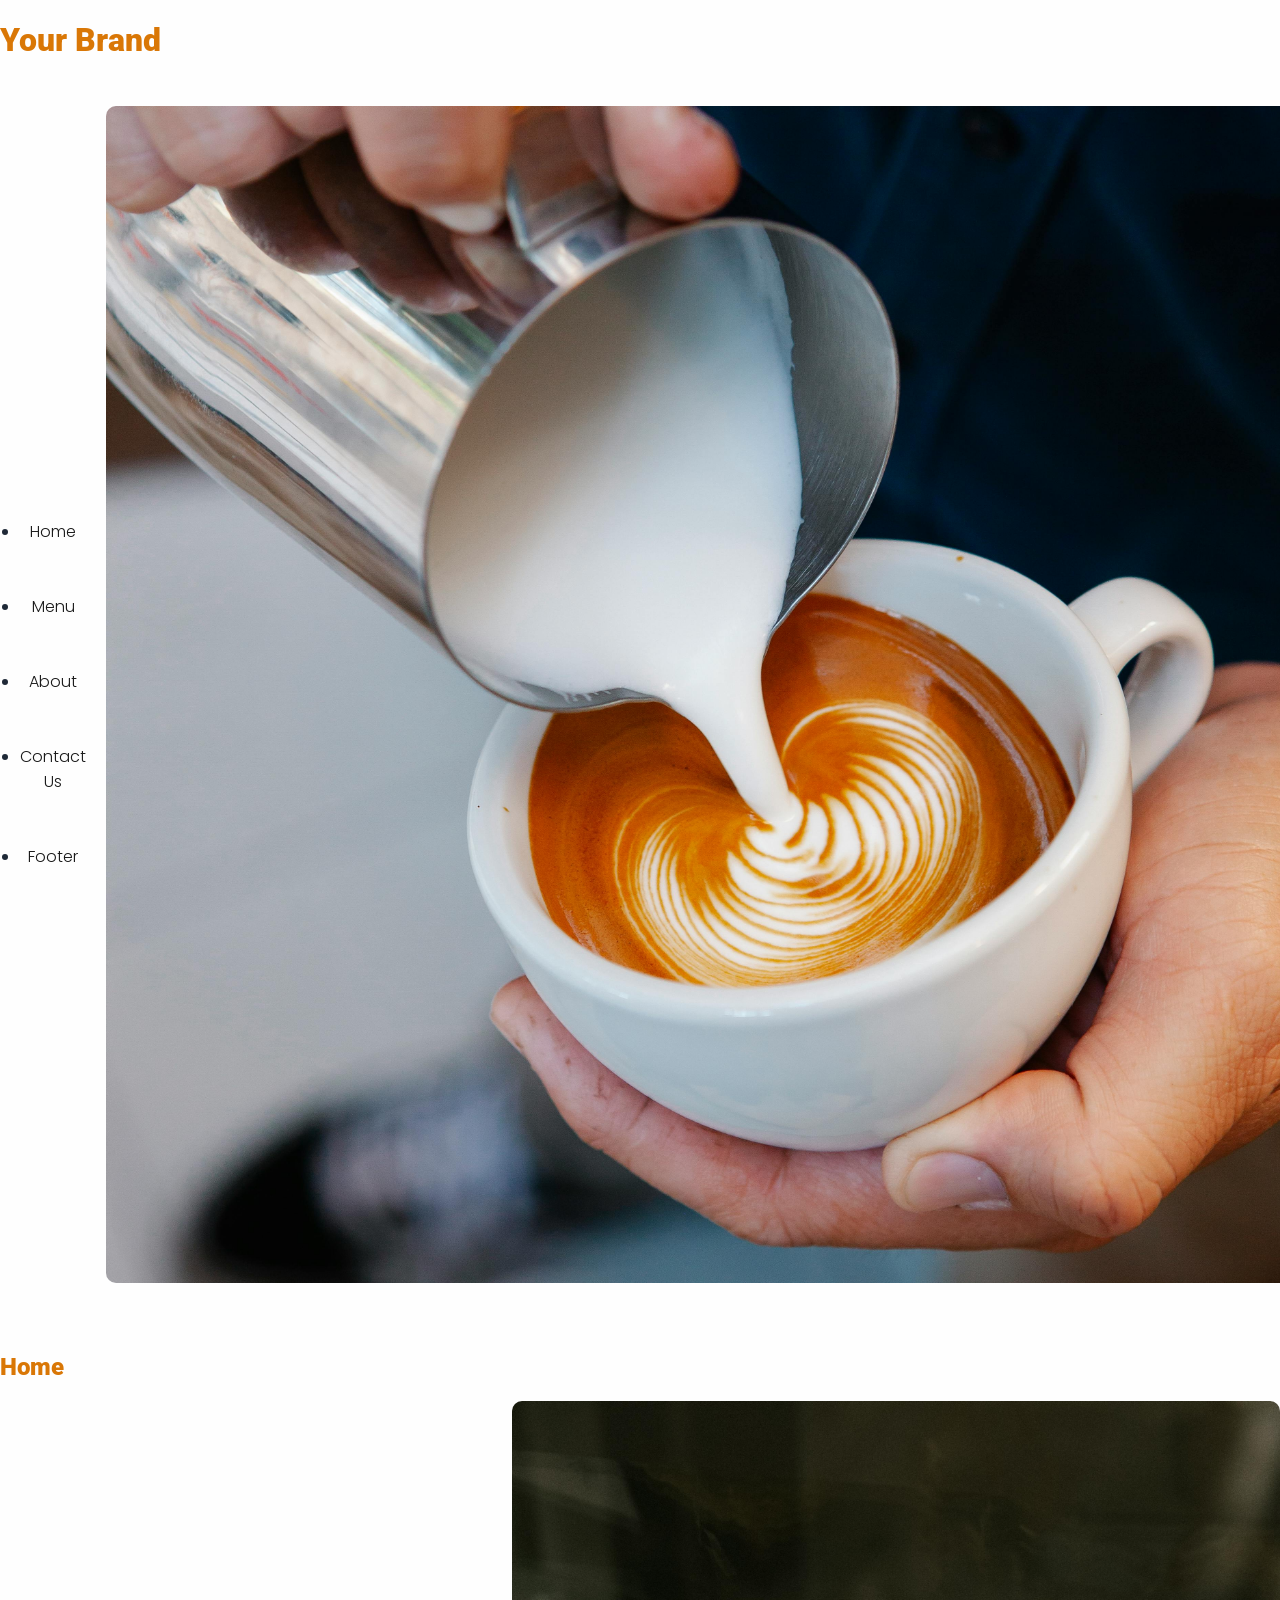
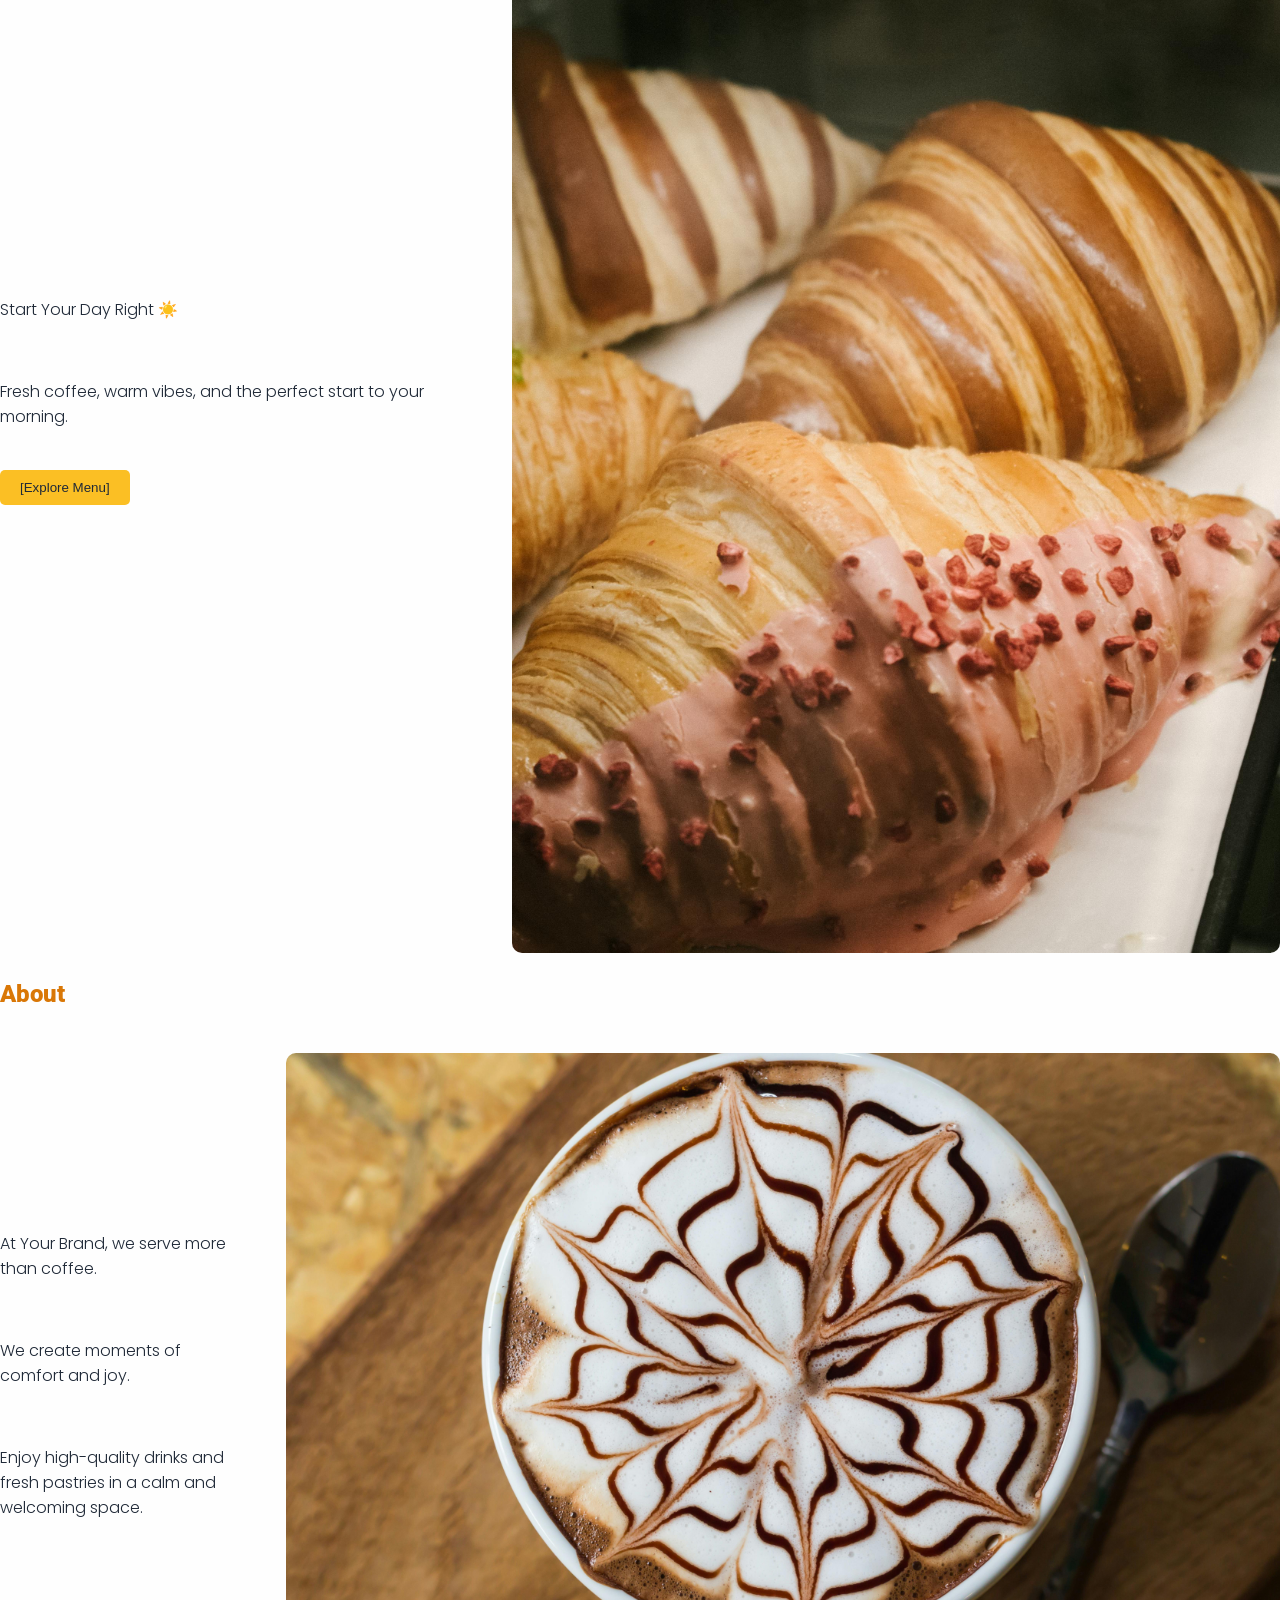
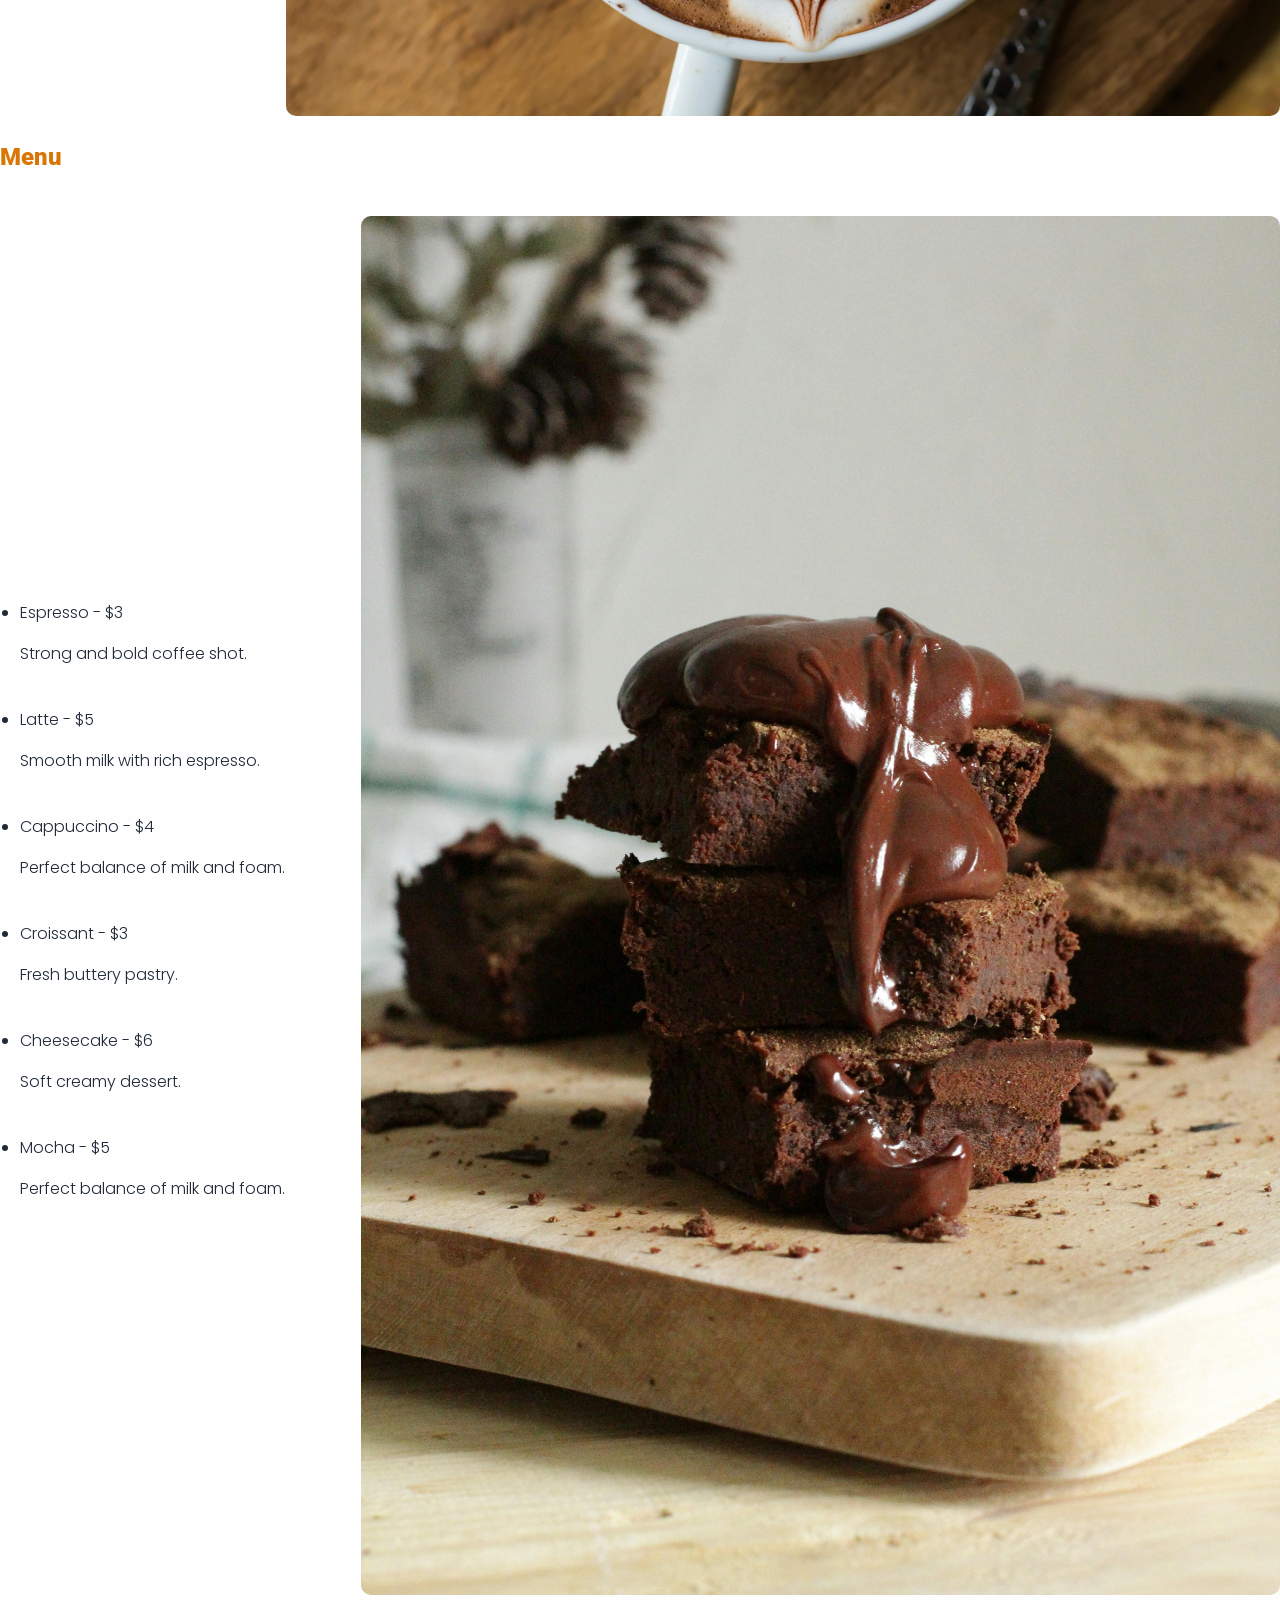
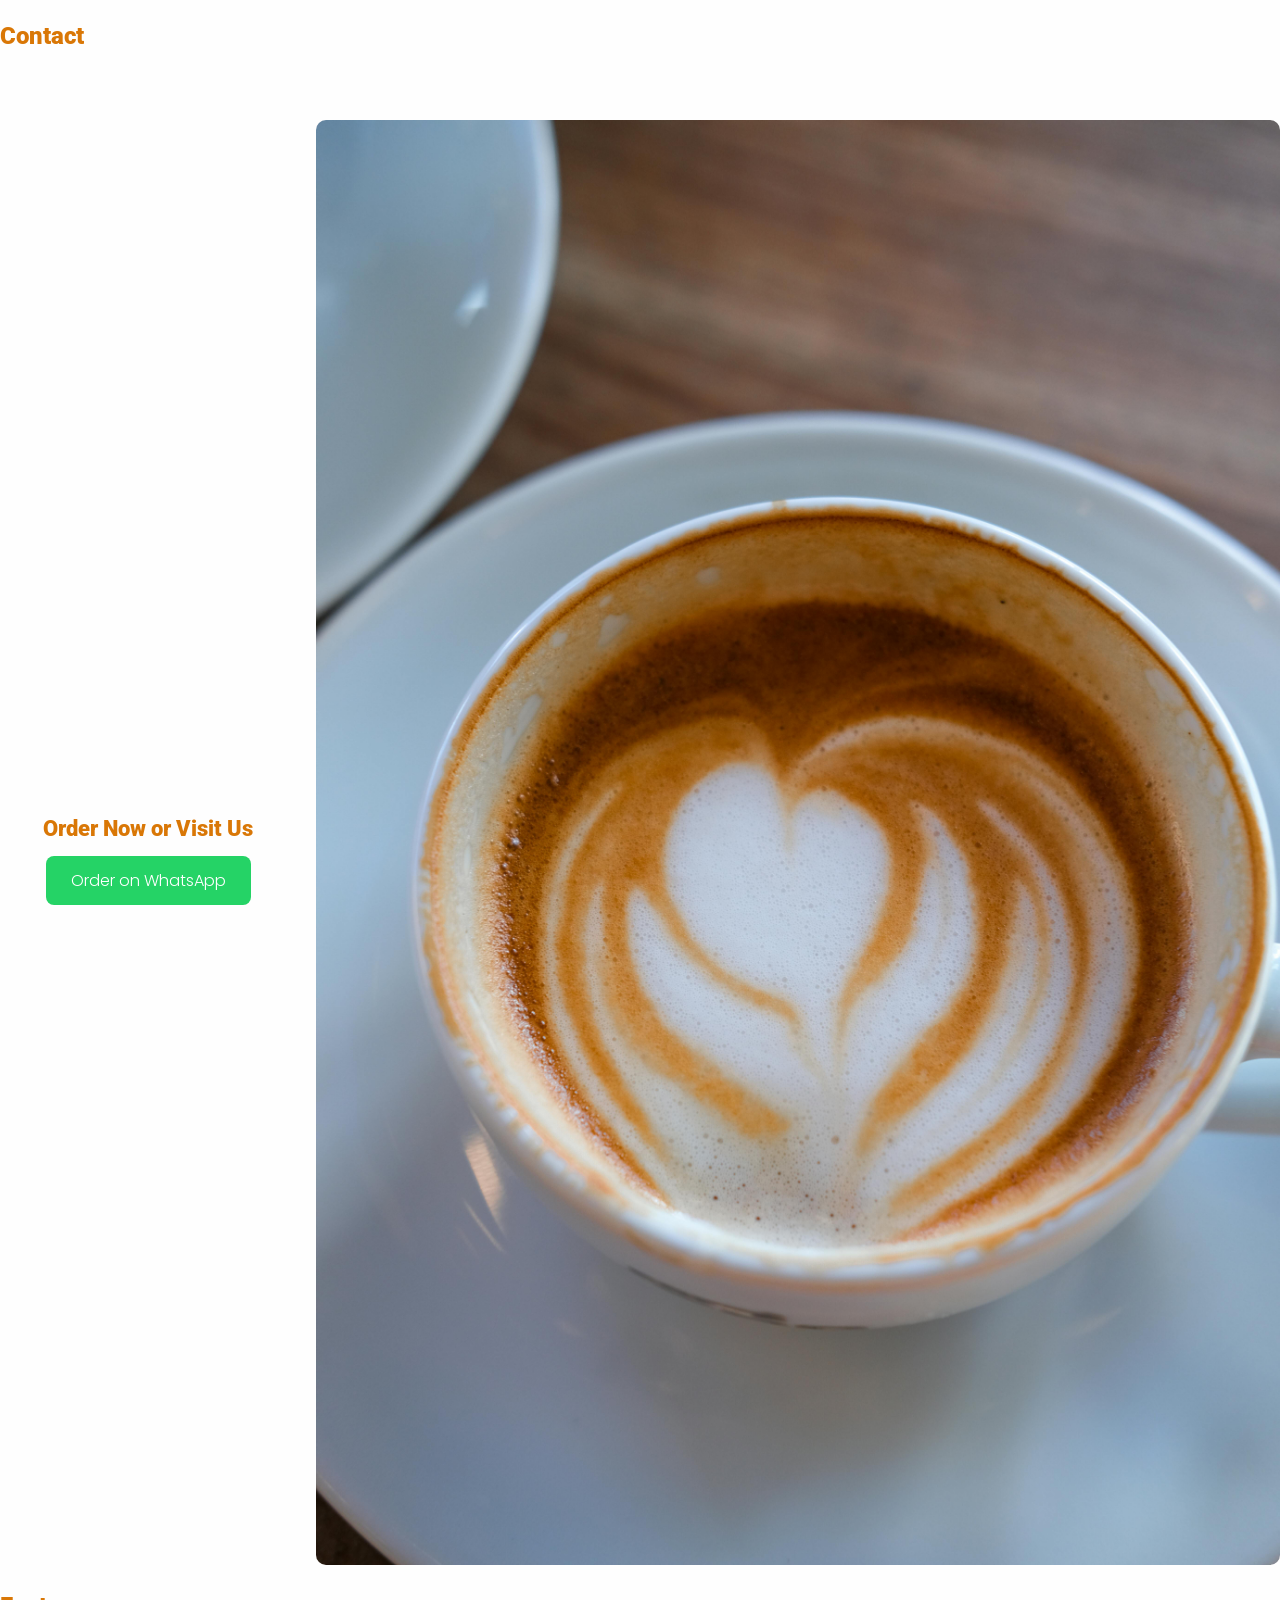
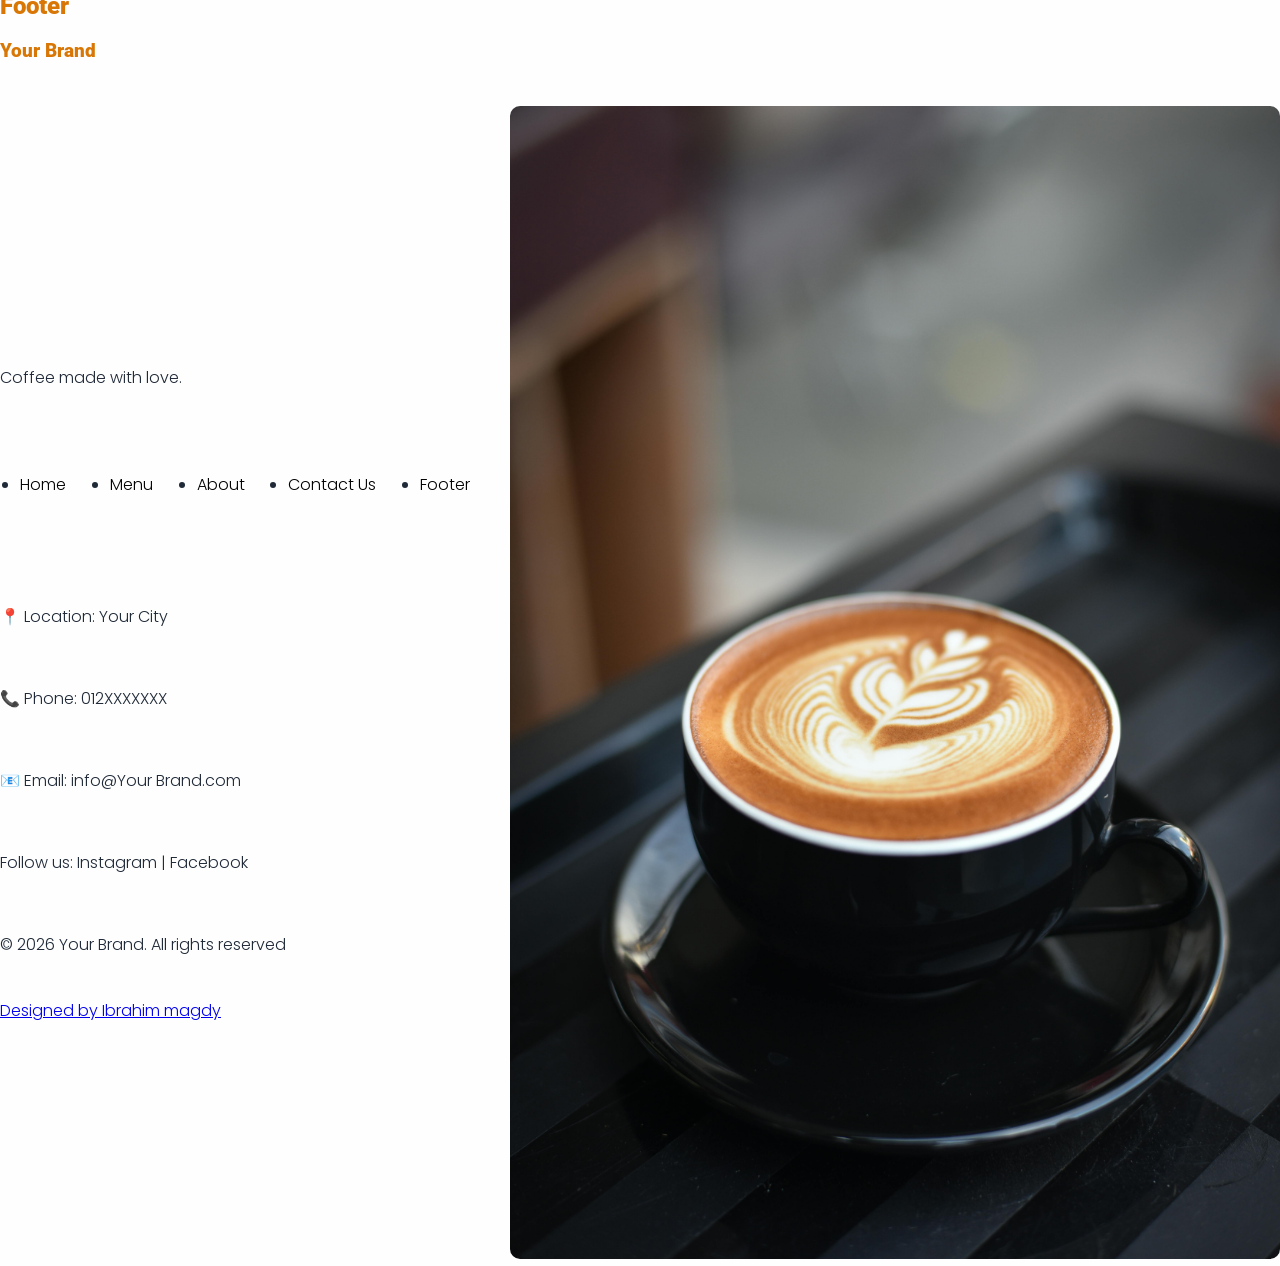
==== index.html @ 494d6cad "My second Project Basic" ====
<!DOCTYPE html>
<html lang="en">

<head>
    <meta charset="UTF-8">
    <meta name="viewport" content="width=device-width, initial-scale=1.0">
    <link rel="preconnect" href="https://fonts.googleapis.com">
    <link rel="preconnect" href="https://fonts.gstatic.com" crossorigin>
    <link
        href="https://fonts.googleapis.com/css2?family=Bebas+Neue&family=Open+Sans:ital,wght@0,300..800;1,300..800&family=Playfair+Display:ital,wght@0,400..900;1,400..900&family=Poppins:ital,wght@0,100;0,200;0,300;0,400;0,500;0,600;0,700;0,800;0,900;1,100;1,200;1,300;1,400;1,500;1,600;1,700;1,800;1,900&family=Roboto:ital,wght@0,100..900;1,100..900&display=swap"
        rel="stylesheet">
    <link rel="preconnect" href="https://fonts.googleapis.com">
    <link rel="preconnect" href="https://fonts.gstatic.com" crossorigin>
    <link
        href="https://fonts.googleapis.com/css2?family=Bebas+Neue&family=Open+Sans:ital,wght@0,300..800;1,300..800&family=Playfair+Display:ital,wght@0,400..900;1,400..900&family=Poppins:ital,wght@0,100;0,200;0,300;0,400;0,500;0,600;0,700;0,800;0,900;1,100;1,200;1,300;1,400;1,500;1,600;1,700;1,800;1,900&family=Roboto:ital,wght@0,100..900;1,100..900&display=swap"
        rel="stylesheet">
    <script src="script.js" defer></script>
    <link rel="stylesheet" href="Your Brand.css">
    <title>Your Brand</title>
</head>

<body>
    <header>

        <h1 class="logo">Your Brand</h1>
        <br>
        <div class="flex">
            <div class="text">
                <ul class="box">

                    <li><a href="#Home">Home</a></li>
                    <br>
                    <br>
                    <li><a href="#Menu">Menu</a></li>
                    <br>
                    <br>
                    <li><a href="#About">About</a></li>
                    <br>
                    <br>
                    <li><a href="#Contact">Contact Us</a></li>
                    <br>
                    <br>
                    <li><a href="#Footer">Footer</a></li>

                </ul>
            </div>
            <img src="pexels-tim-douglas-6205620.jpg" alt="Espresso">
        </div>
        <br>
        <br>


    </header>


    <section>

        <h2 id="Home">Home</h2>
        <div class="flex">
            <div class="text">
                <br>
                <p>Start Your Day Right ☀️
                </p>
                <br>
                <p>Fresh coffee, warm vibes,
                    and the perfect start to your morning.

                </p>
                <br>
                <a href="#Menu"><button>[Explore Menu]</button></a>
                <br>
            </div>
            <div>
                <img src="pexels-vitalyagorbachev-11712555.jpg" alt="Croissant">
            </div>
        </div>

    </section>

    <section>

        <h2 id="About">About</h2>
        <br>
        <div class="flex">
            <div class="text">
                <p>At Your Brand, we serve more than coffee.
                </p>
                <br>
                <p>We create moments of comfort and joy.
                </p>
                <br>
                <p>Enjoy high-quality drinks and fresh pastries
                    in a calm and welcoming space.</p>
                <br>
            </div>
            <br>
            <div>
                <img src="pexels-pixabay-236288.jpg" alt="Latte">
            </div>
        </div>

    </section>

    <section>

        <h2 id="Menu">Menu</h2>

        <br>
        <div class="flex">
            <div class="text">
                <ul>

                    <br>
                    <li>Espresso - $3</li>
                    <p>Strong and bold coffee shot.</p>
                    <br>
                    <li>Latte - $5</li>
                    <p>Smooth milk with rich espresso.</p>
                    <br>
                    <li>Cappuccino - $4</li>
                    <p>Perfect balance of milk and foam.</p>
                    <br>
                    <li>Croissant - $3</li>
                    <p>Fresh buttery pastry.</p>
                    <br>
                    <li>Cheesecake - $6</li>
                    <p>Soft creamy dessert.</p>
                    <br>
                    <li>Mocha - $5</li>
                    <p>Perfect balance of milk and foam.</p>
                    <br>

                </ul>
            </div>
            <div>
                <img src="pexels-marta-dzedyshko-1042863-2067396.jpg" alt="Cheesecake">
            </div>
        </div>

    </section>

    <section>

        <h2 id="Contact">Contact</h2>
        <br>
        <br>

        <div class="flex">
            <div class="text">

                <div class="contact-box">

                    <h3>Order Now or Visit Us</h3>

                    <a href="https://wa.me/2010xxxxxxxx" target="_blank" class="whatsapp-btn">
                        Order on WhatsApp
                    </a>

                </div>

            </div>

            <div>
                <img src="pexels-esra-afsar-123882149-14496687.jpg" alt="Mocha">
            </div>

        </div>

    </section>

    <footer>

        <h2 id="Footer">Footer</h2>


        <h3>Your Brand</h3>
        <br>
        <div class="flex">
            <div class="text">
                <p>Coffee made with love.</p>
                <br>
                <br>

                <div>
                    <ul class="Mianbox">

                        <li><a href="#Home">Home</a></li>
                        <br>
                        <br>
                        <li><a href="#Menu">Menu</a></li>
                        <br>
                        <br>
                        <li><a href="#About">About</a></li>
                        <br>
                        <br>
                        <li><a href="#Contact">Contact Us</a></li>
                        <br>
                        <br>
                        <li><a href="#Footer">Footer</a></li>

                    </ul>
                </div>
                <br>
                <br>
                <p>📍 Location: Your City
                </p>
                <br>
                <p>📞 Phone: 012XXXXXXX
                </p>
                <br>
                <p>📧 Email: info@Your Brand.com
                </p>
                <br>
                <p>Follow us:
                    Instagram | Facebook</p>
                <br>
                <p>© 2026 <span id="brand">Your Brand</span>. All rights reserved</p>
                <br>
                <a href="https://wa.me/201080407065" target="_blank">
                    Designed by Ibrahim magdy
                </a>
            </div>
            <br>
            <div>
                <img src="pexels-chevanon-312418.jpg" alt="Espresso">
            </div>
        </div>

    </footer>


</body>

</html>
---- Your Brand.css ----
html {

    scroll-behavior: smooth;

}


body {

    background: #fefefe;
    color: #1f2937;
    margin: 0;
    font-family: "Poppins", sans-serif;
    font-weight: 300;
    font-style: normal;

}

header:hover {

    color: #fbbf24;

}

@media (max-width: 768px) {


    header {

        display: flex;
        justify-content: space-between;
        align-items: center;
        padding: 15px 40px;
        flex-direction: column;
        text-align: center;

        background: #ffffff;
        margin: 10px;
        padding: 15px;
        border-radius: 10px;
        border: 1px solid #e5e7eb;

    }


    .box {

        font-family: "Poppins", sans-serif;
        font-weight: 600;
        font-style: normal;


        display: flex;
        flex-wrap: wrap;
        list-style: none;
        margin: 0;
        padding: 0;

        flex-direction: column;
        width: 100%;
        gap: 15px;
        align-items: center;

    }

}


.box li {
    width: 100%;
    text-align: center;
}

ul {
    padding-left: 20px;
}


.logo {


    font-family: "Roboto", sans-serif;
    font-optical-sizing: auto;
    font-weight: 900;
    font-style: normal;
    font-variation-settings:
        "wdth" 100;

}

@media (max-width: 768px) {

    section {
        background: #ffffff;
        margin: 10px;
        padding: 15px;
        border-radius: 10px;
        border: 1px solid #e5e7eb;
    }

    footer {

        background: #ffffff;
        margin: 10px;
        padding: 15px;
        border-radius: 10px;
        border: 1px solid #e5e7eb;

    }

}

h1,
h2,
h3 {

    color: #d97706;
    font-family: "Roboto", sans-serif;
    font-optical-sizing: auto;
    font-weight: 900;
    font-style: normal;
    font-variation-settings:
        "wdth" 100;

}


@media (max-width: 768px) {

    h1 {
        font-size: 28px;
    }

    h2 {
        font-size: 24px;
    }

    p {
        font-size: 14px;
    }

}


button {
    background: #fbbf24;
    color: #1f2937;
    padding: 10px 20px;
    border: none;
    border-radius: 5px;
    width: fit-content;
}

@media (max-width: 768px) {
    button {
        width: 100%;
    }
}


button:hover {

    background: #f59e0b;

}

.flex {

    display: flex;
    align-items: center;
    gap: 20px;

}

@media (max-width: 768px) {

    .flex {
        flex-direction: column;
        align-items: stretch;
        text-align: center;
    }

}


.text {

    width: 100%;

}

img {

    width: 100%;
    height: auto;
    border-radius: 10px;

}

@media (max-width: 768px) {
    img {
        max-height: 250px;
        object-fit: cover;
    }
}


.box a {

    color: #1a1a1a;
    text-decoration: none;

}


.Mianbox {

    display: flex;
    flex-direction: row;
    justify-content: space-between;
    width: 450px;

}

.Mianbox a {

    color: #000;
    text-decoration: none;

}


.contact-box {
    text-align: center;
    margin-top: 30px;
}

.contact-box h3 {
    margin-bottom: 15px;
    font-size: 22px;
}

.whatsapp-btn {
    display: inline-block;
    background: #25D366;
    color: white;
    padding: 12px 25px;
    border-radius: 8px;
    text-decoration: none;
    font-size: 16px;
    transition: 0.3s;
}

.whatsapp-btn:hover {
    background: #1ebe5d;
}

.menu-card {
    display: flex;
    gap: 20px;
}

@media (max-width: 768px) {
    .menu-card {
        flex-direction: column;
    }
}
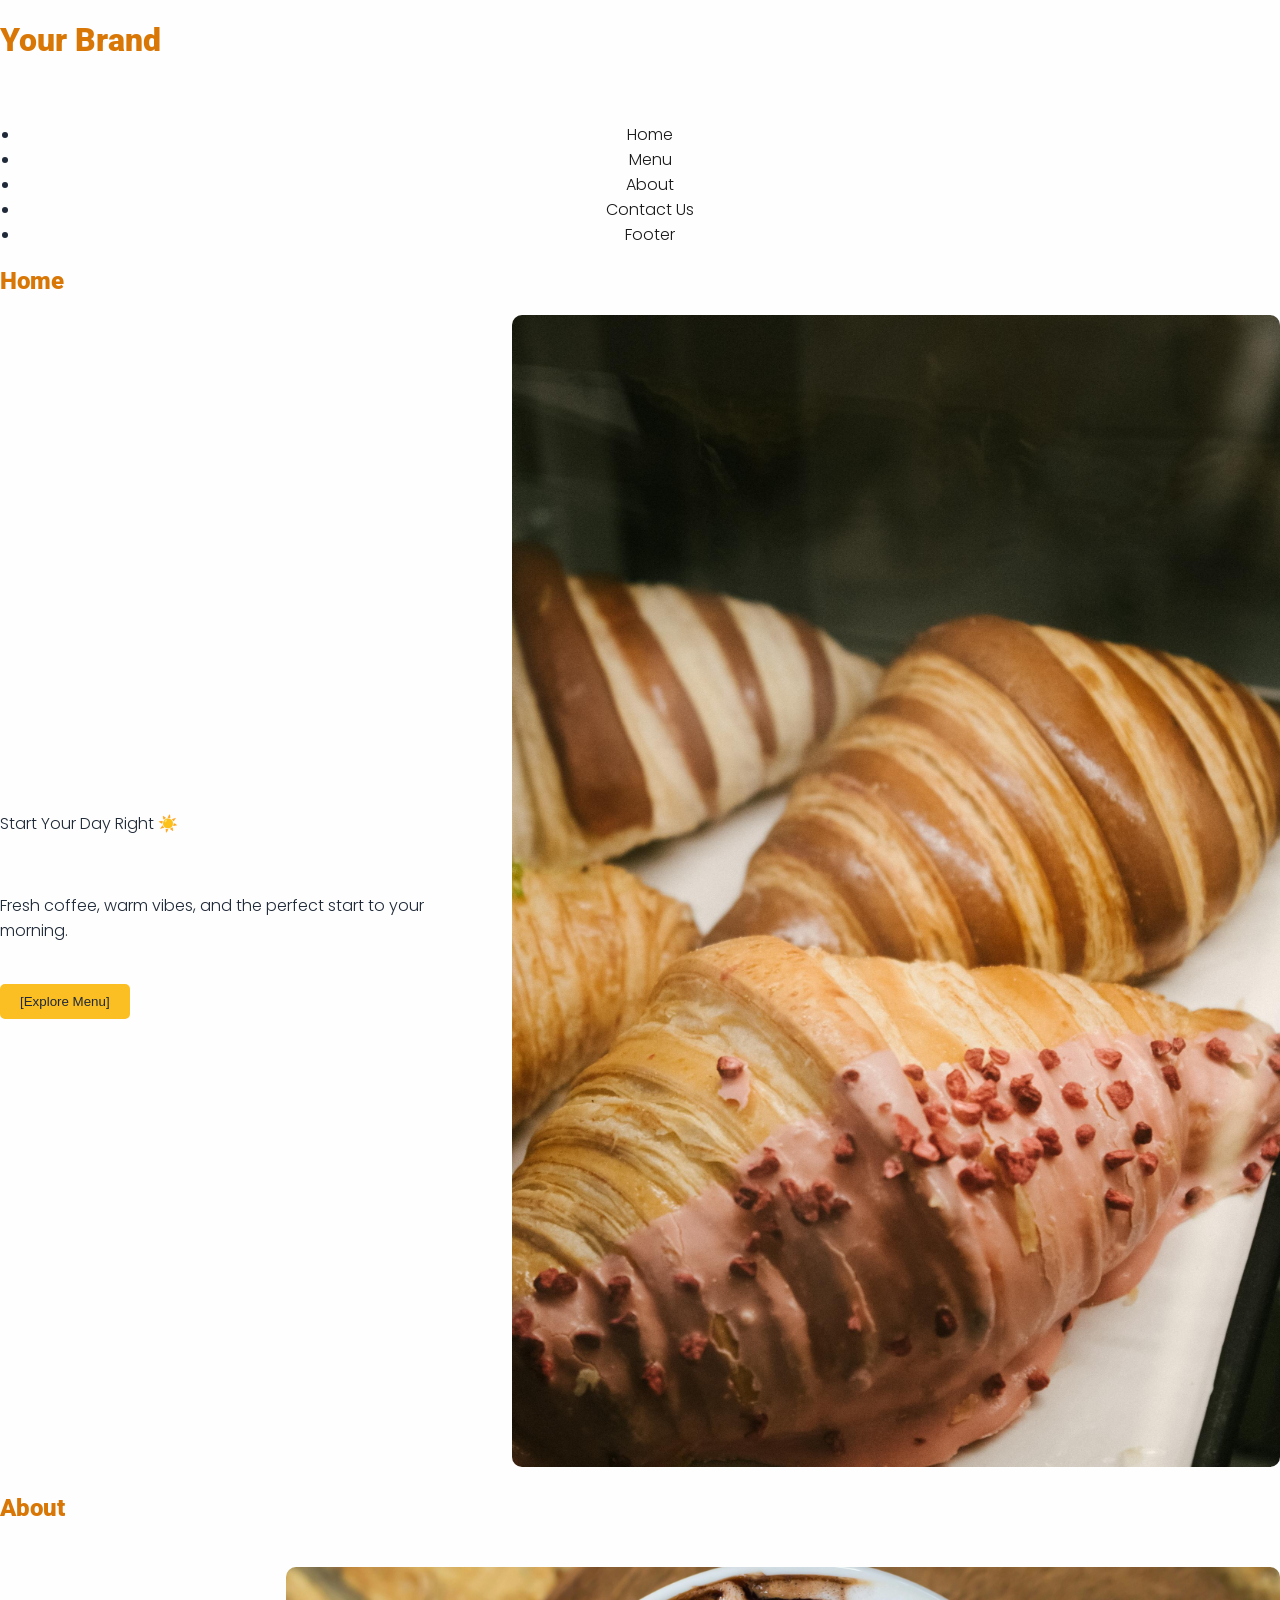
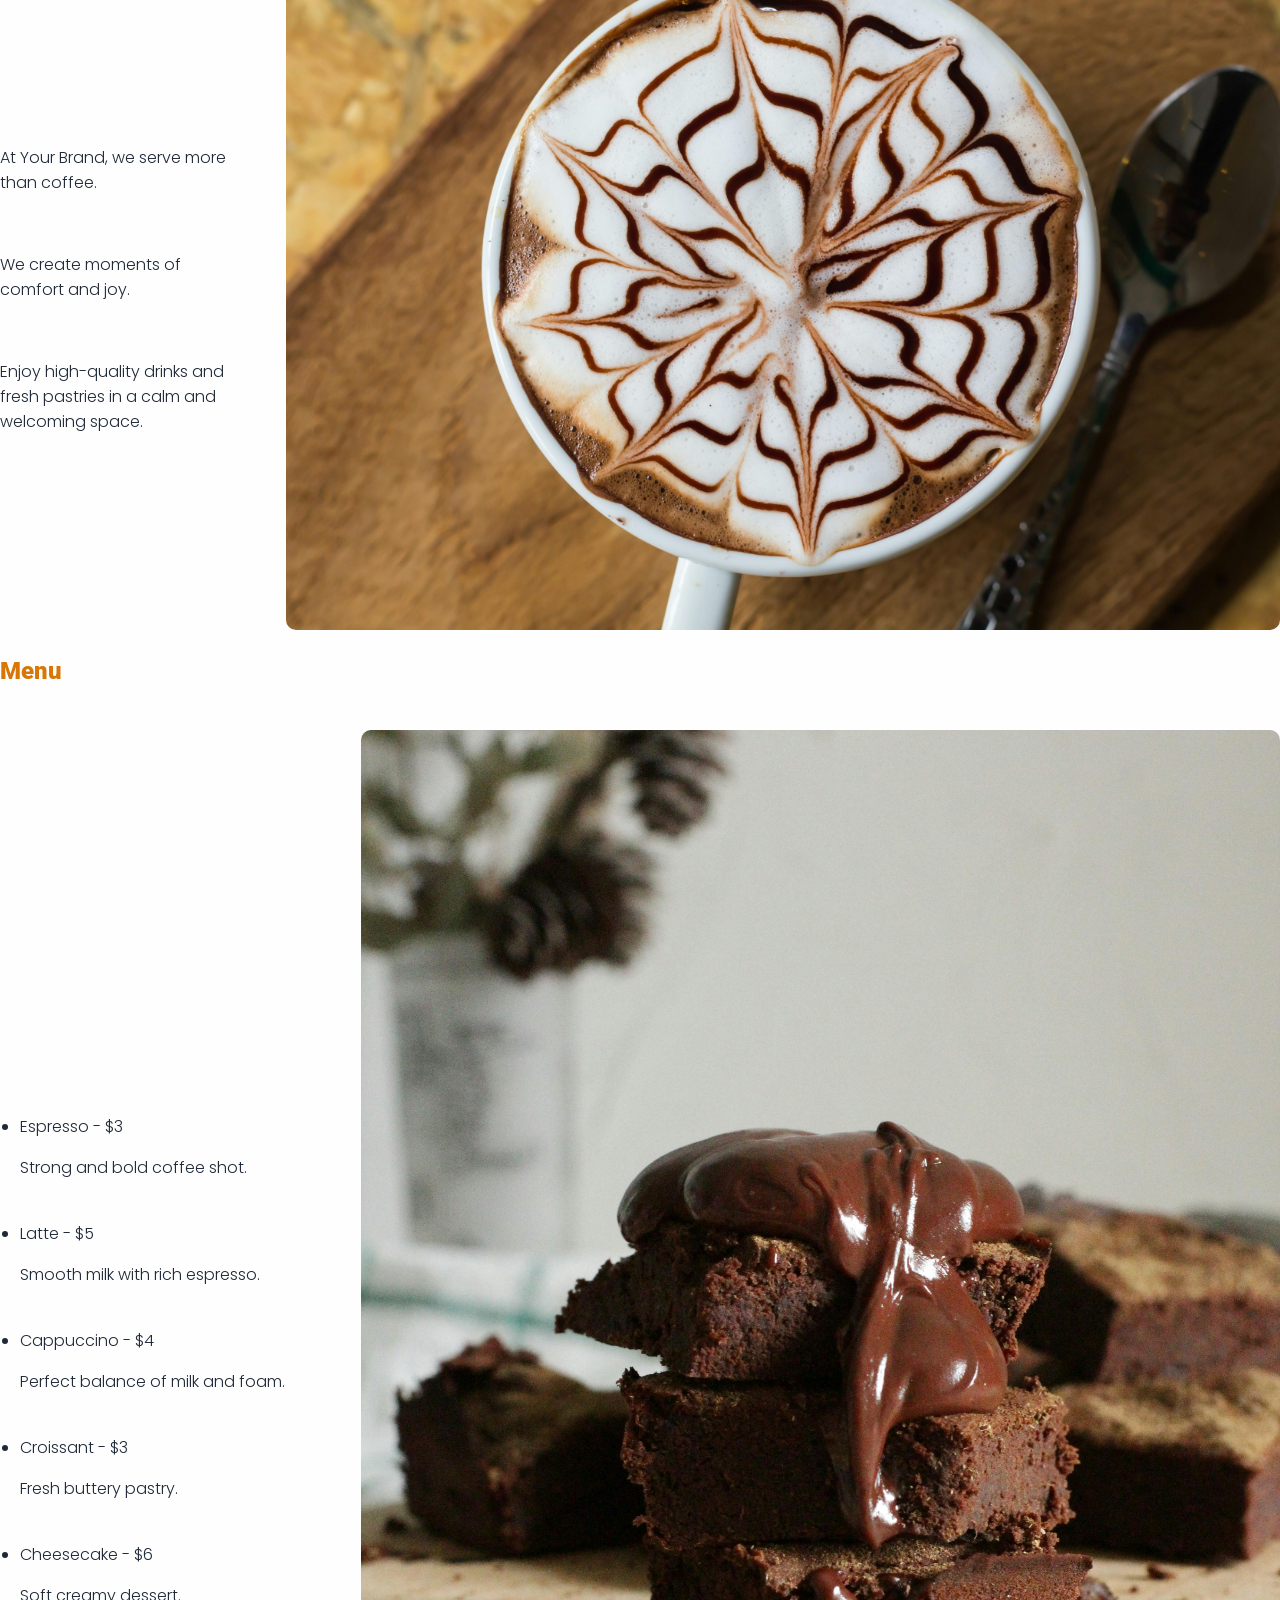
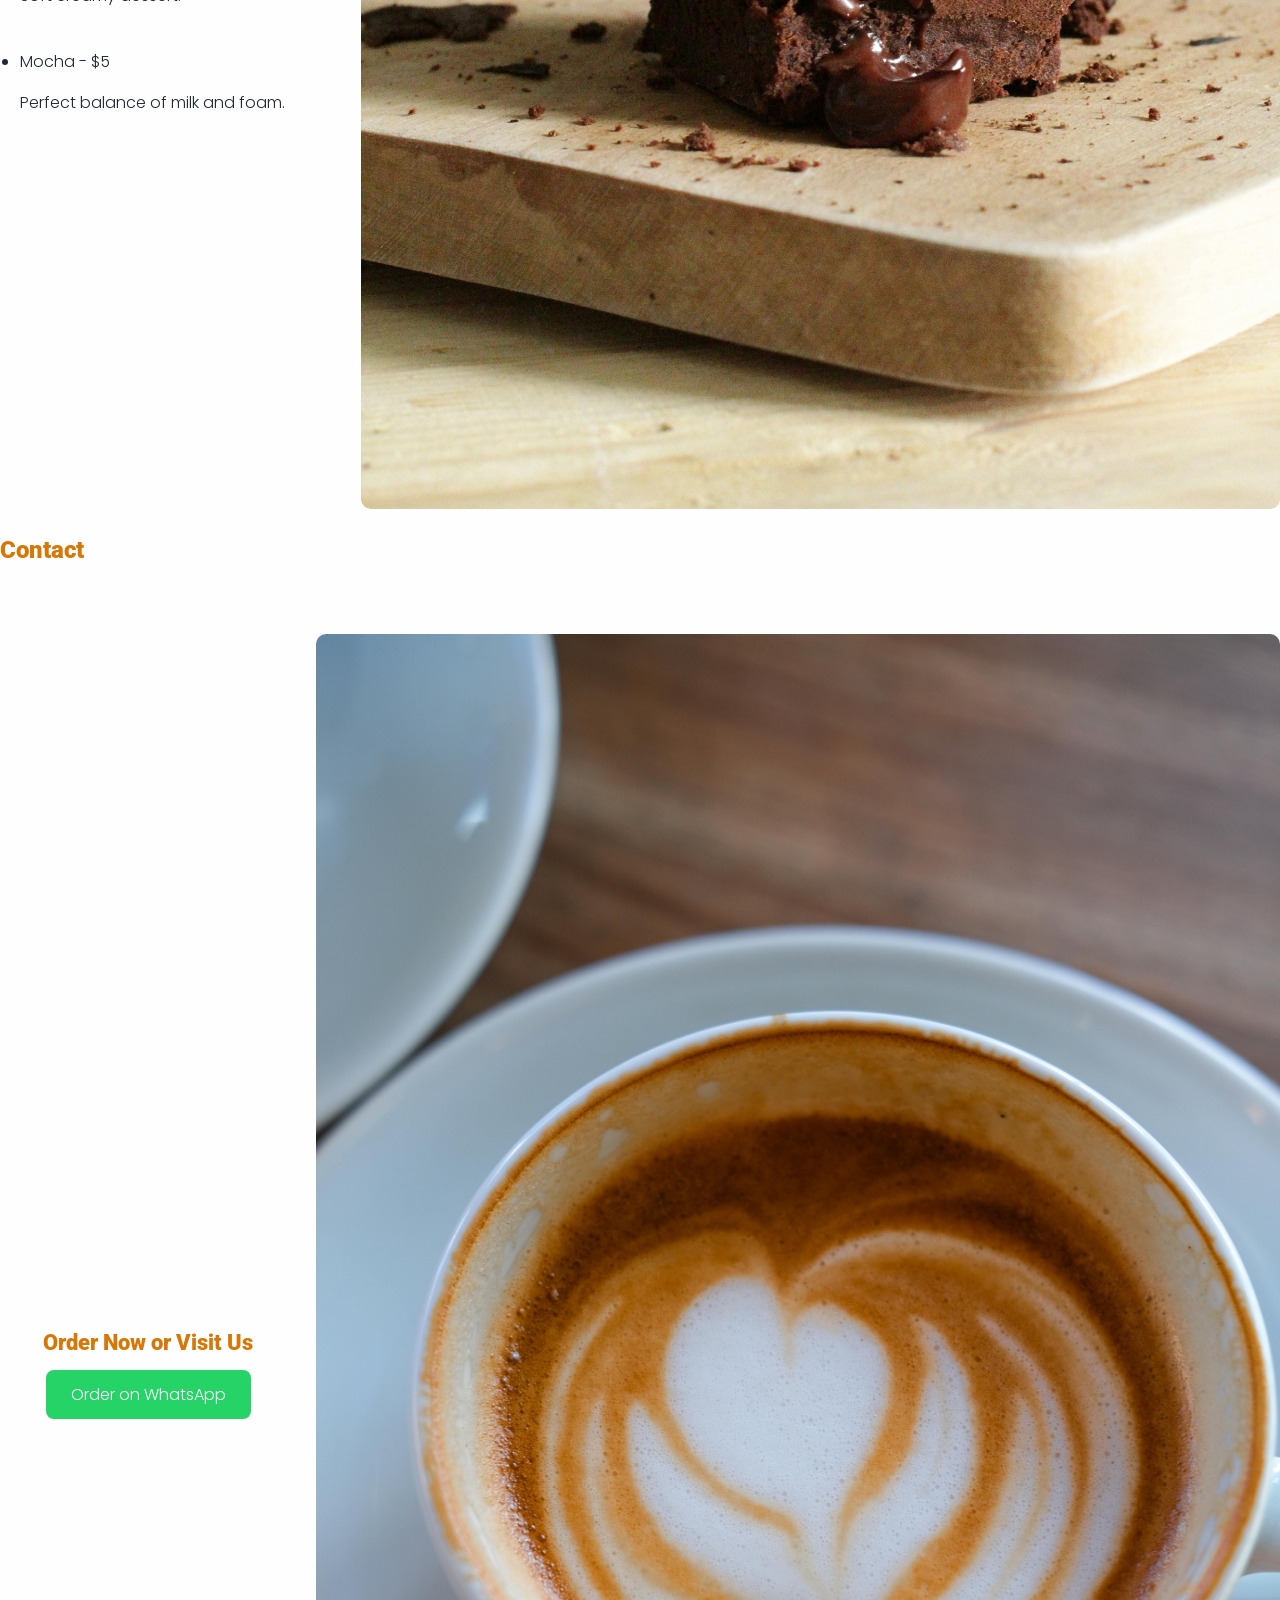
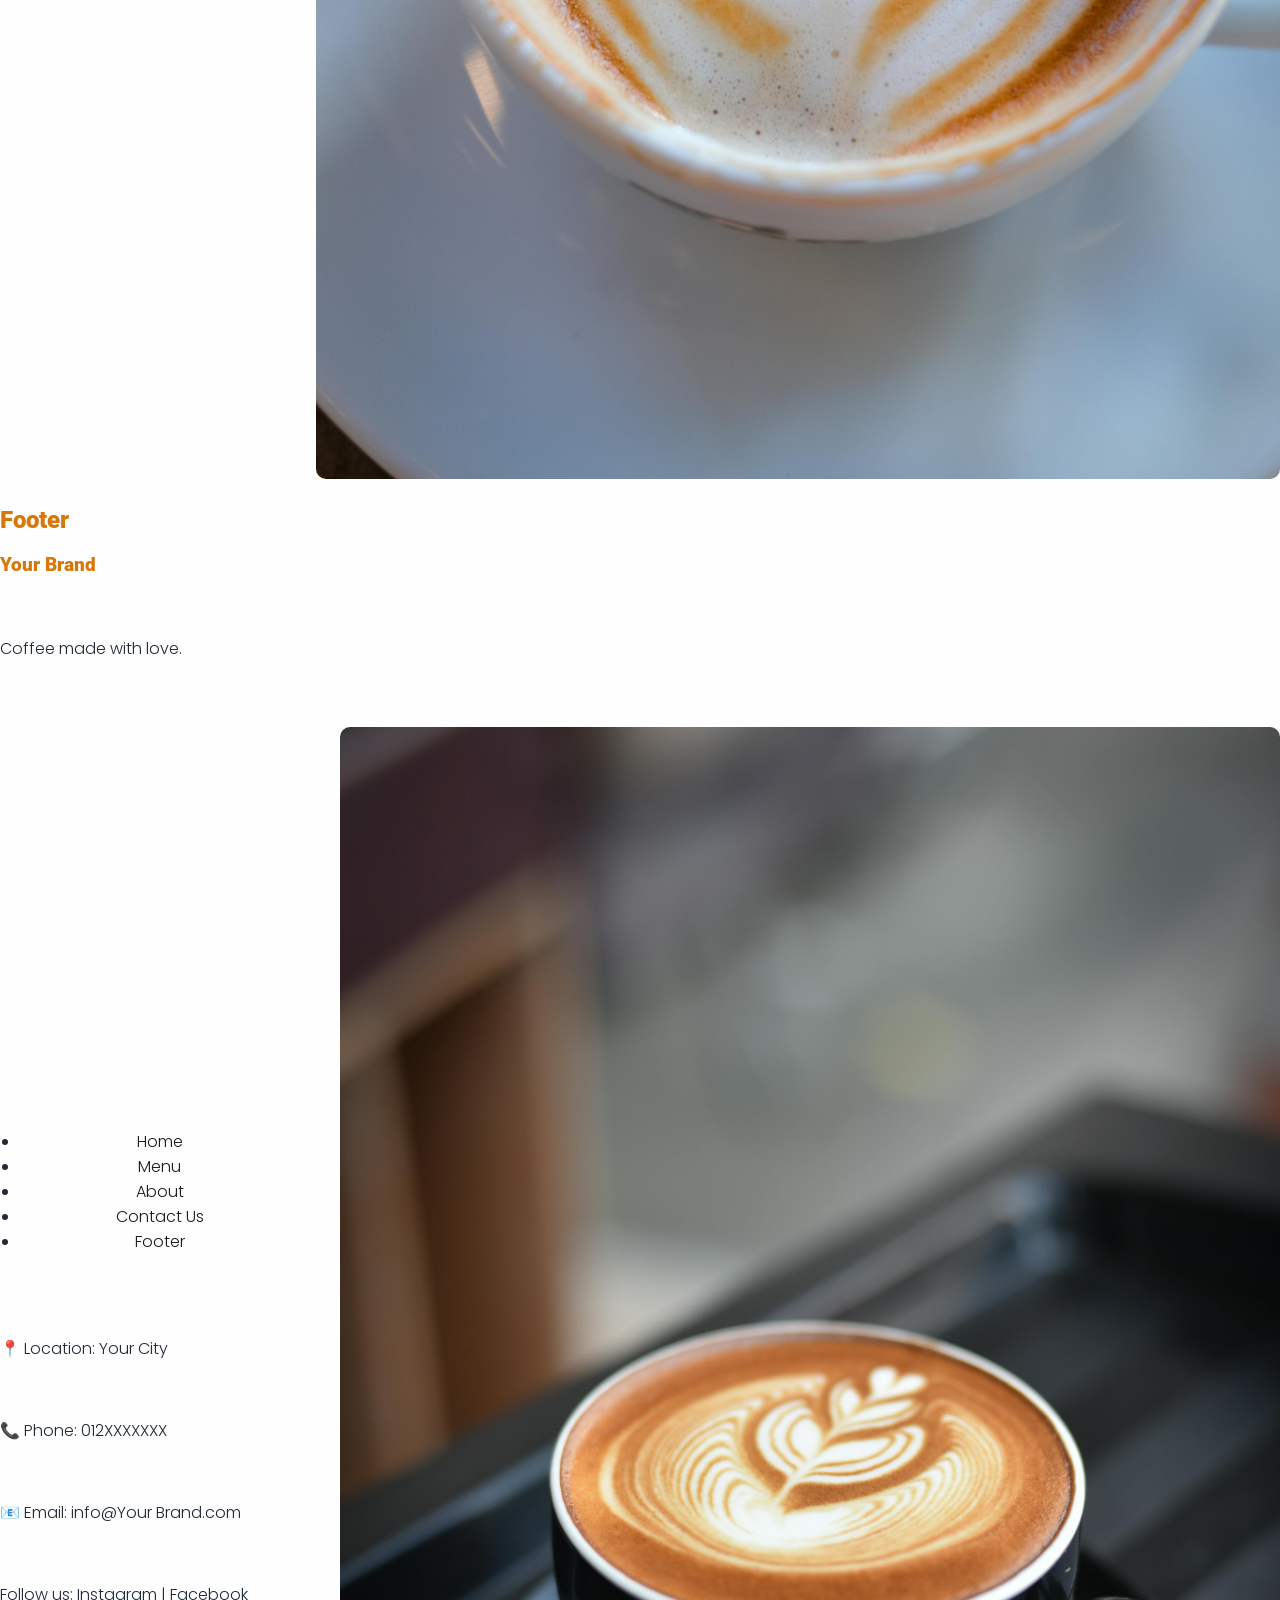
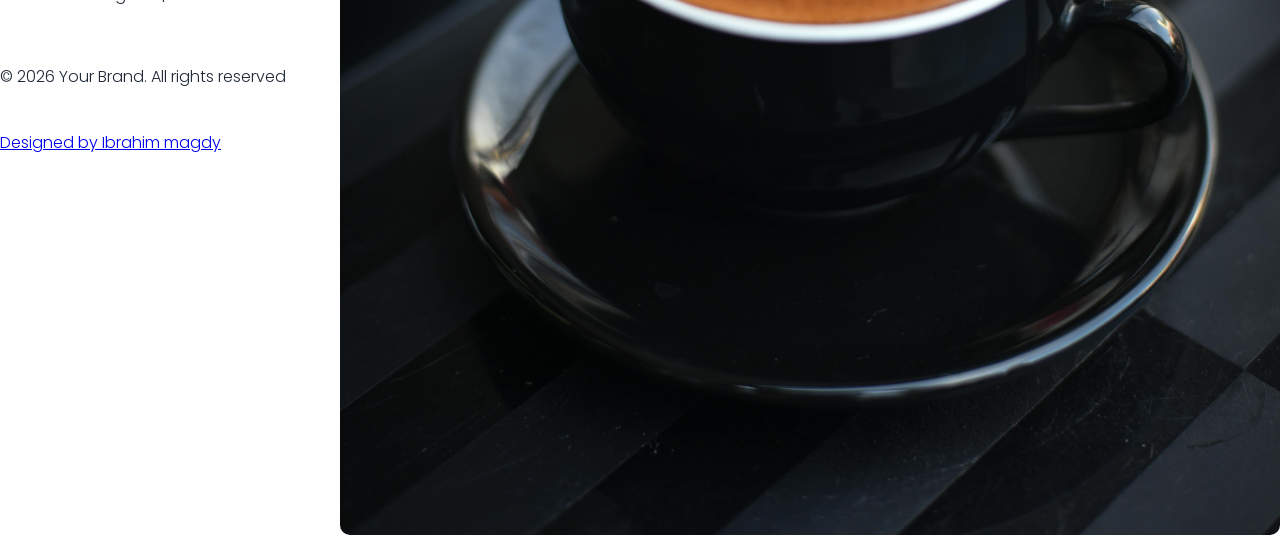
==== commit 9f3d3826: "The Last Update" ====
--- a/index.html
+++ b/index.html
@@ -24,30 +24,20 @@
 
         <h1 class="logo">Your Brand</h1>
         <br>
-        <div class="flex">
-            <div class="text">
-                <ul class="box">
-
-                    <li><a href="#Home">Home</a></li>
-                    <br>
-                    <br>
-                    <li><a href="#Menu">Menu</a></li>
-                    <br>
-                    <br>
-                    <li><a href="#About">About</a></li>
-                    <br>
-                    <br>
-                    <li><a href="#Contact">Contact Us</a></li>
-                    <br>
-                    <br>
-                    <li><a href="#Footer">Footer</a></li>
-
-                </ul>
-            </div>
-            <img src="pexels-tim-douglas-6205620.jpg" alt="Espresso">
-        </div>
-        <br>
-        <br>
+
+        <ul class="box">
+
+            <li><a href="#Home">Home</a></li>
+
+            <li><a href="#Menu">Menu</a></li>
+
+            <li><a href="#About">About</a></li>
+
+            <li><a href="#Contact">Contact Us</a></li>
+
+            <li><a href="#Footer">Footer</a></li>
+
+        </ul>
 
 
     </header>
@@ -181,50 +171,51 @@
                 <br>
                 <br>
 
-                <div>
-                    <ul class="Mianbox">
-
-                        <li><a href="#Home">Home</a></li>
-                        <br>
-                        <br>
-                        <li><a href="#Menu">Menu</a></li>
-                        <br>
-                        <br>
-                        <li><a href="#About">About</a></li>
-                        <br>
-                        <br>
-                        <li><a href="#Contact">Contact Us</a></li>
-                        <br>
-                        <br>
-                        <li><a href="#Footer">Footer</a></li>
-
-                    </ul>
+                <div class="flex">
+
+                    <div class="text">
+
+                        <div>
+                            <ul class="box">
+
+                                <li><a href="#Home">Home</a></li>
+
+                                <li><a href="#Menu">Menu</a></li>
+
+                                <li><a href="#About">About</a></li>
+
+                                <li><a href="#Contact">Contact Us</a></li>
+
+                                <li><a href="#Footer">Footer</a></li>
+
+                            </ul>
+
+                        </div>
+                        <br>
+                        <br>
+                        <p>📍 Location: Your City
+                        </p>
+                        <br>
+                        <p>📞 Phone: 012XXXXXXX
+                        </p>
+                        <br>
+                        <p>📧 Email: info@Your Brand.com
+                        </p>
+                        <br>
+                        <p>Follow us:
+                            Instagram | Facebook</p>
+                        <br>
+                        <p>© 2026 <span id="brand">Your Brand</span>. All rights reserved</p>
+                        <br>
+                        <a href="https://wa.me/201080407065" target="_blank">
+                            Designed by Ibrahim magdy
+                        </a>
+                    </div>
+                    <br>
+                    <div>
+                        <img src="pexels-chevanon-312418.jpg" alt="Espresso">
+                    </div>
                 </div>
-                <br>
-                <br>
-                <p>📍 Location: Your City
-                </p>
-                <br>
-                <p>📞 Phone: 012XXXXXXX
-                </p>
-                <br>
-                <p>📧 Email: info@Your Brand.com
-                </p>
-                <br>
-                <p>Follow us:
-                    Instagram | Facebook</p>
-                <br>
-                <p>© 2026 <span id="brand">Your Brand</span>. All rights reserved</p>
-                <br>
-                <a href="https://wa.me/201080407065" target="_blank">
-                    Designed by Ibrahim magdy
-                </a>
-            </div>
-            <br>
-            <div>
-                <img src="pexels-chevanon-312418.jpg" alt="Espresso">
-            </div>
-        </div>
 
     </footer>
 
--- a/Your Brand.css
+++ b/Your Brand.css
@@ -211,24 +211,6 @@
     text-decoration: none;
 
 }
-
-
-.Mianbox {
-
-    display: flex;
-    flex-direction: row;
-    justify-content: space-between;
-    width: 450px;
-
-}
-
-.Mianbox a {
-
-    color: #000;
-    text-decoration: none;
-
-}
-
 
 .contact-box {
     text-align: center;
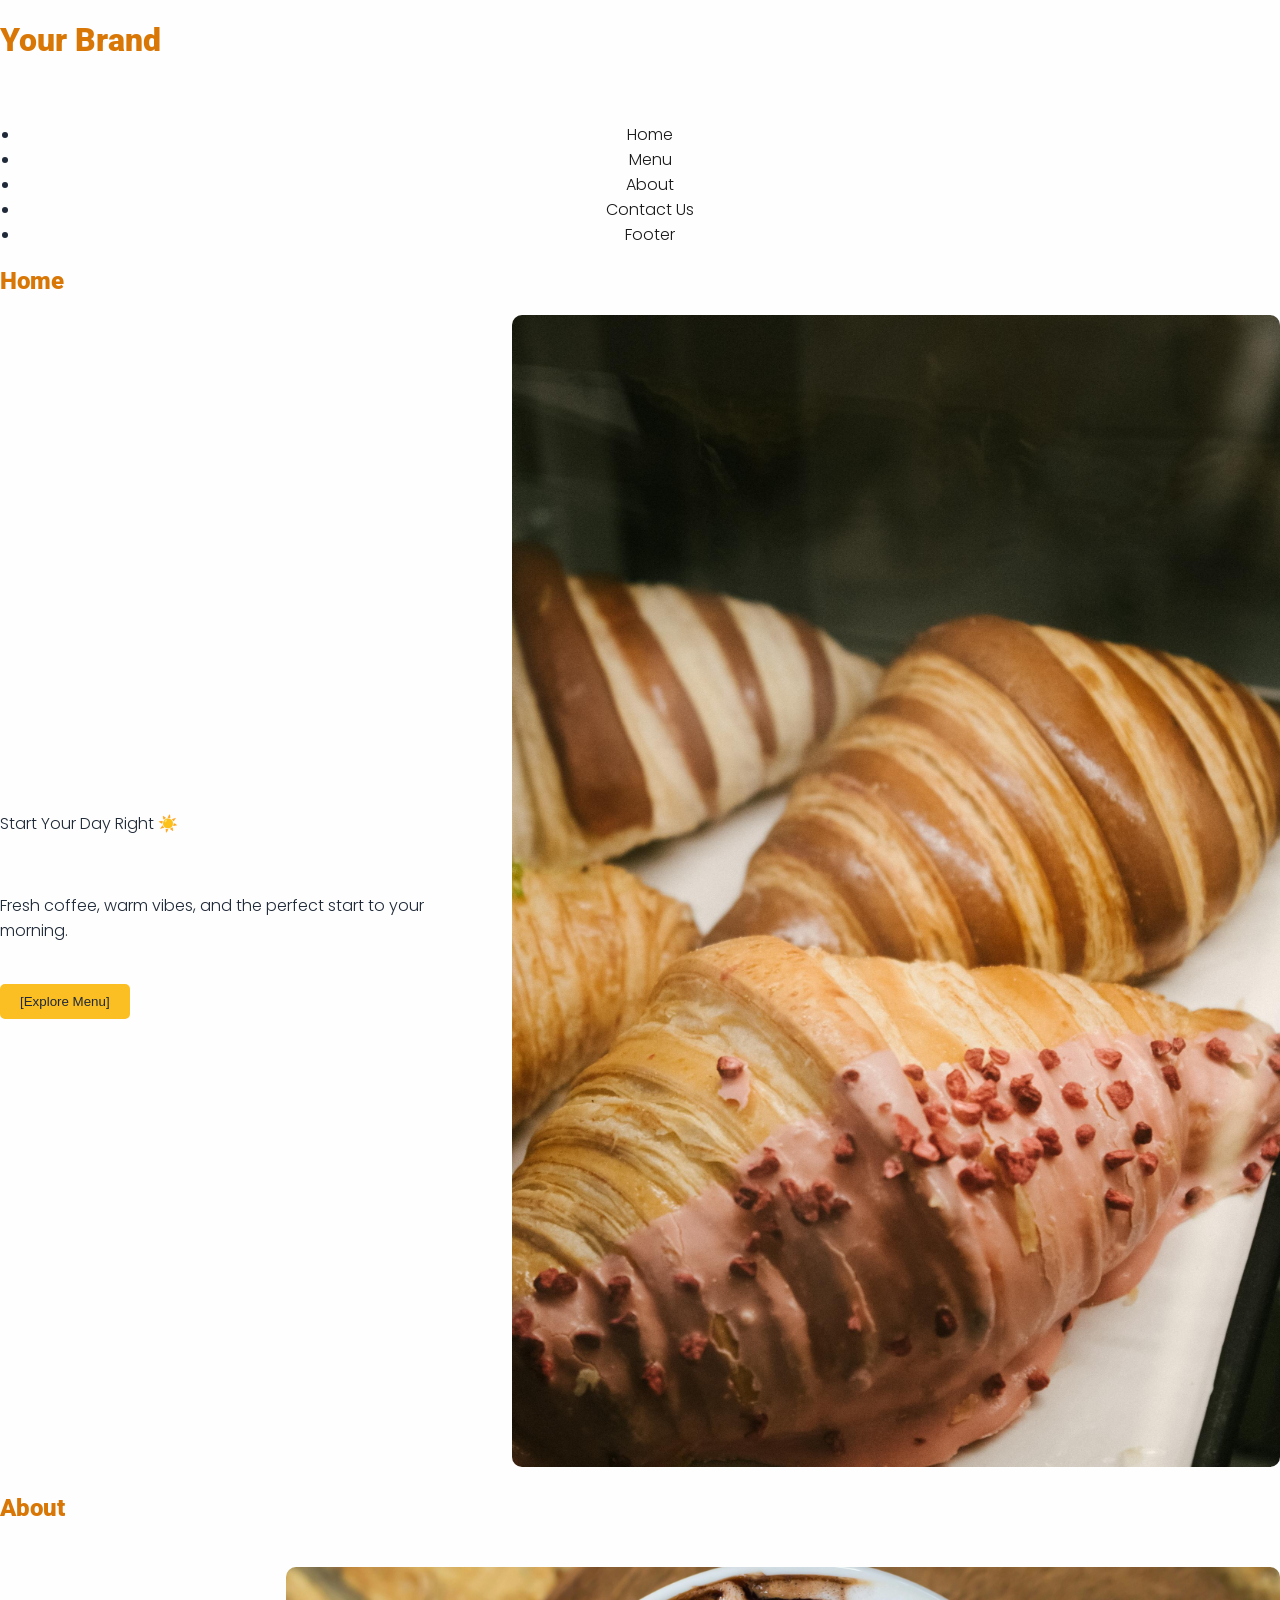
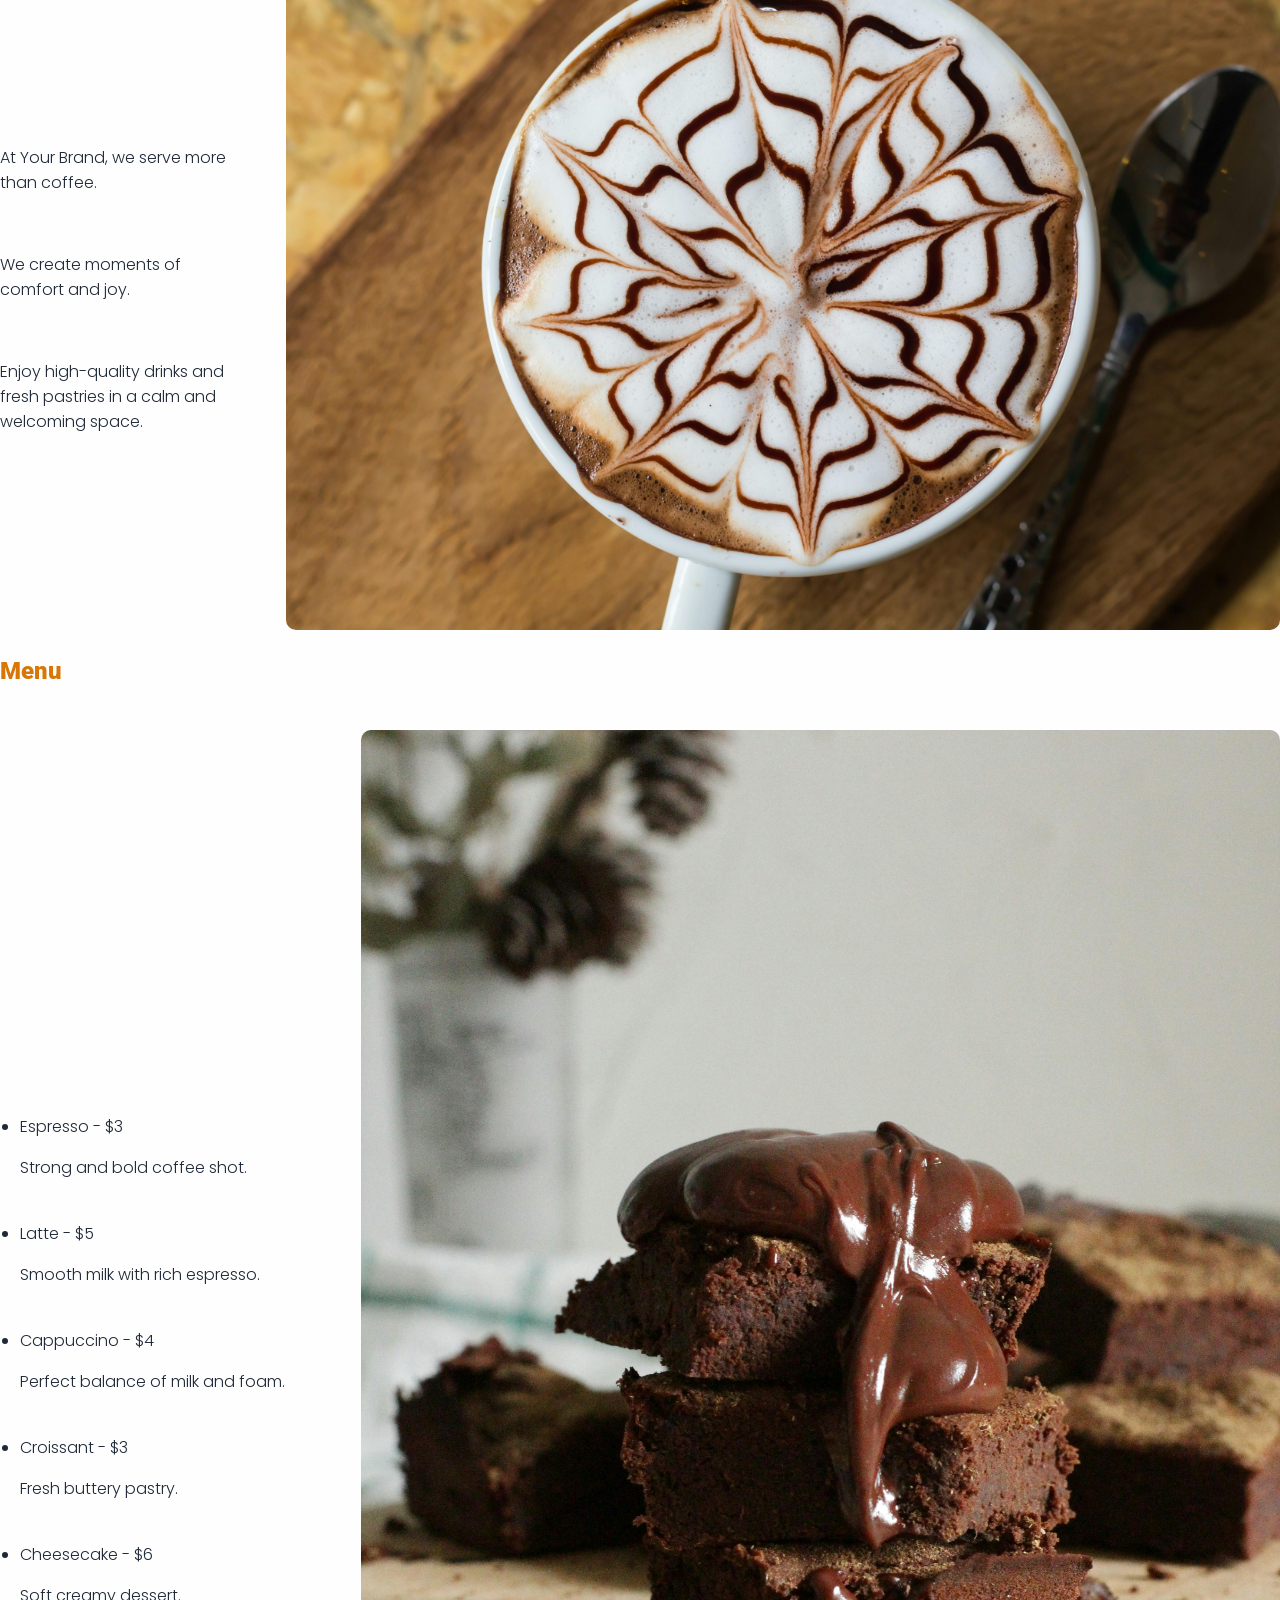
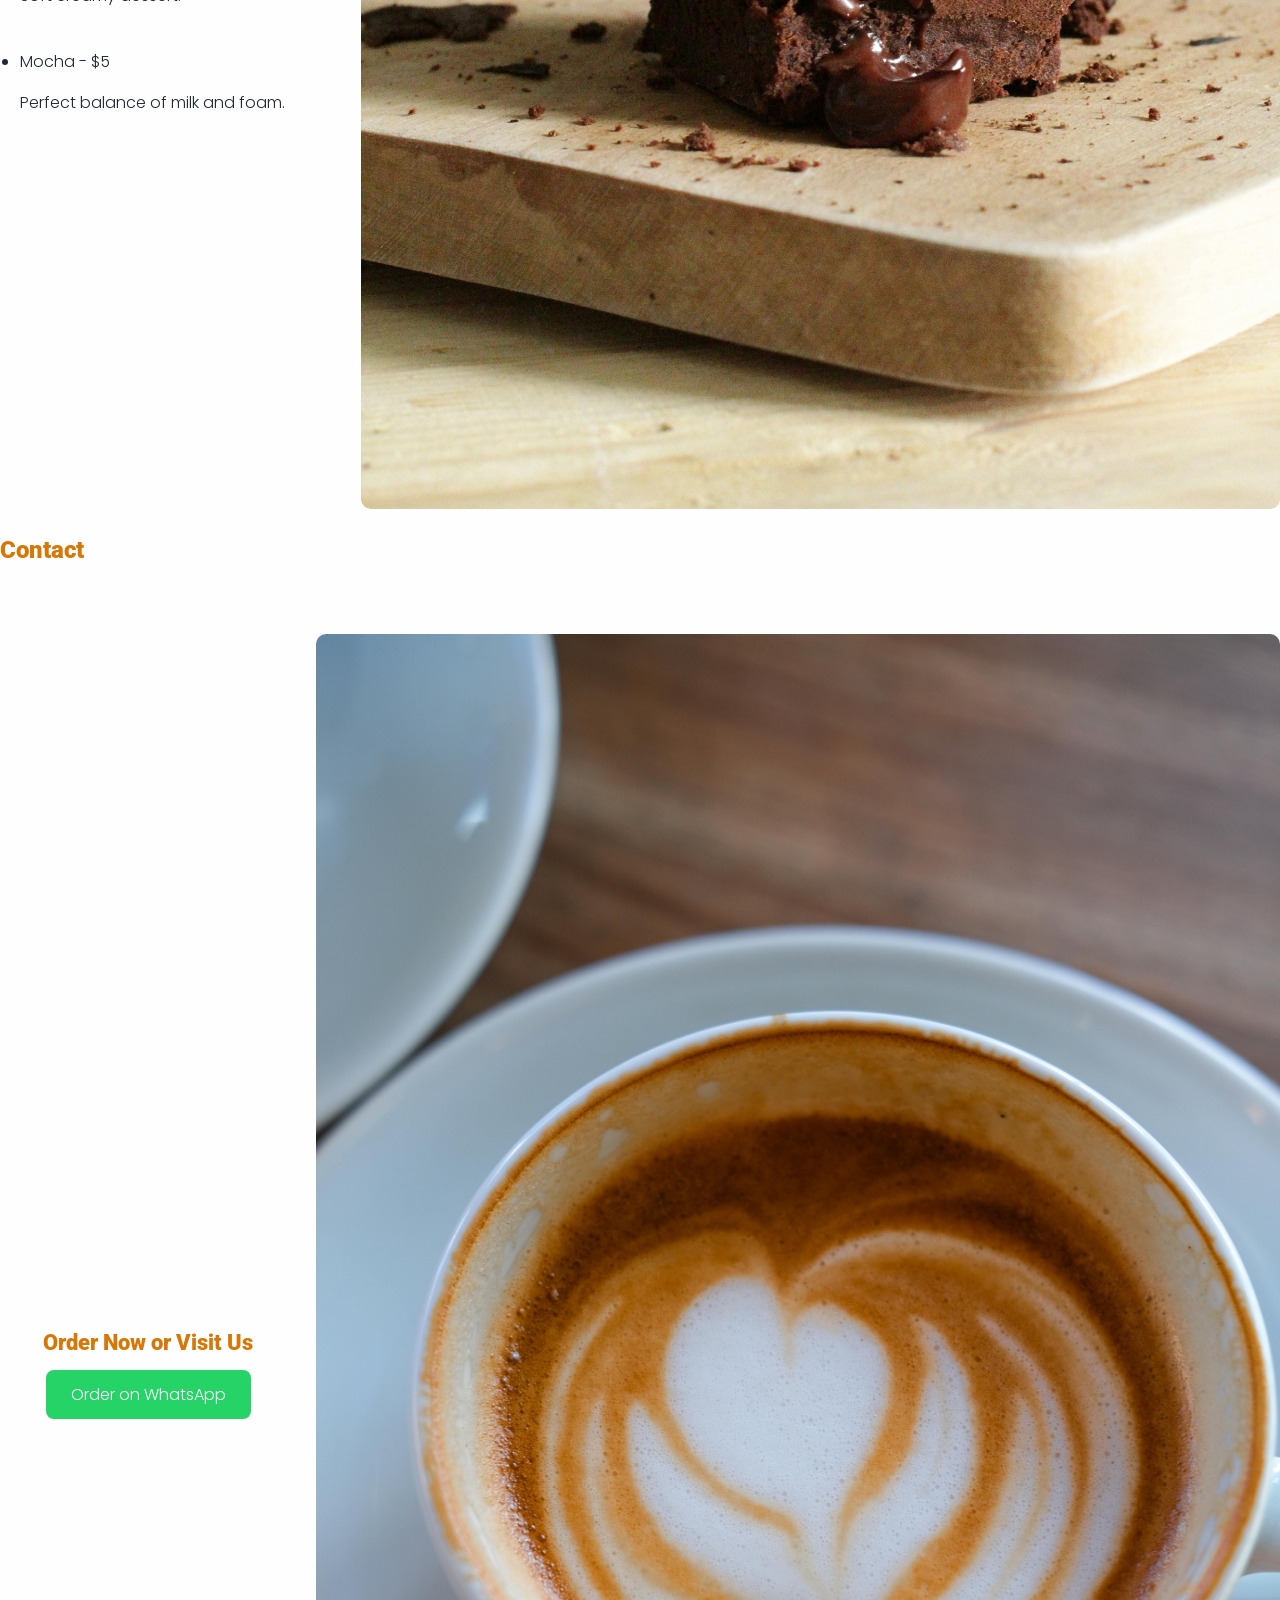
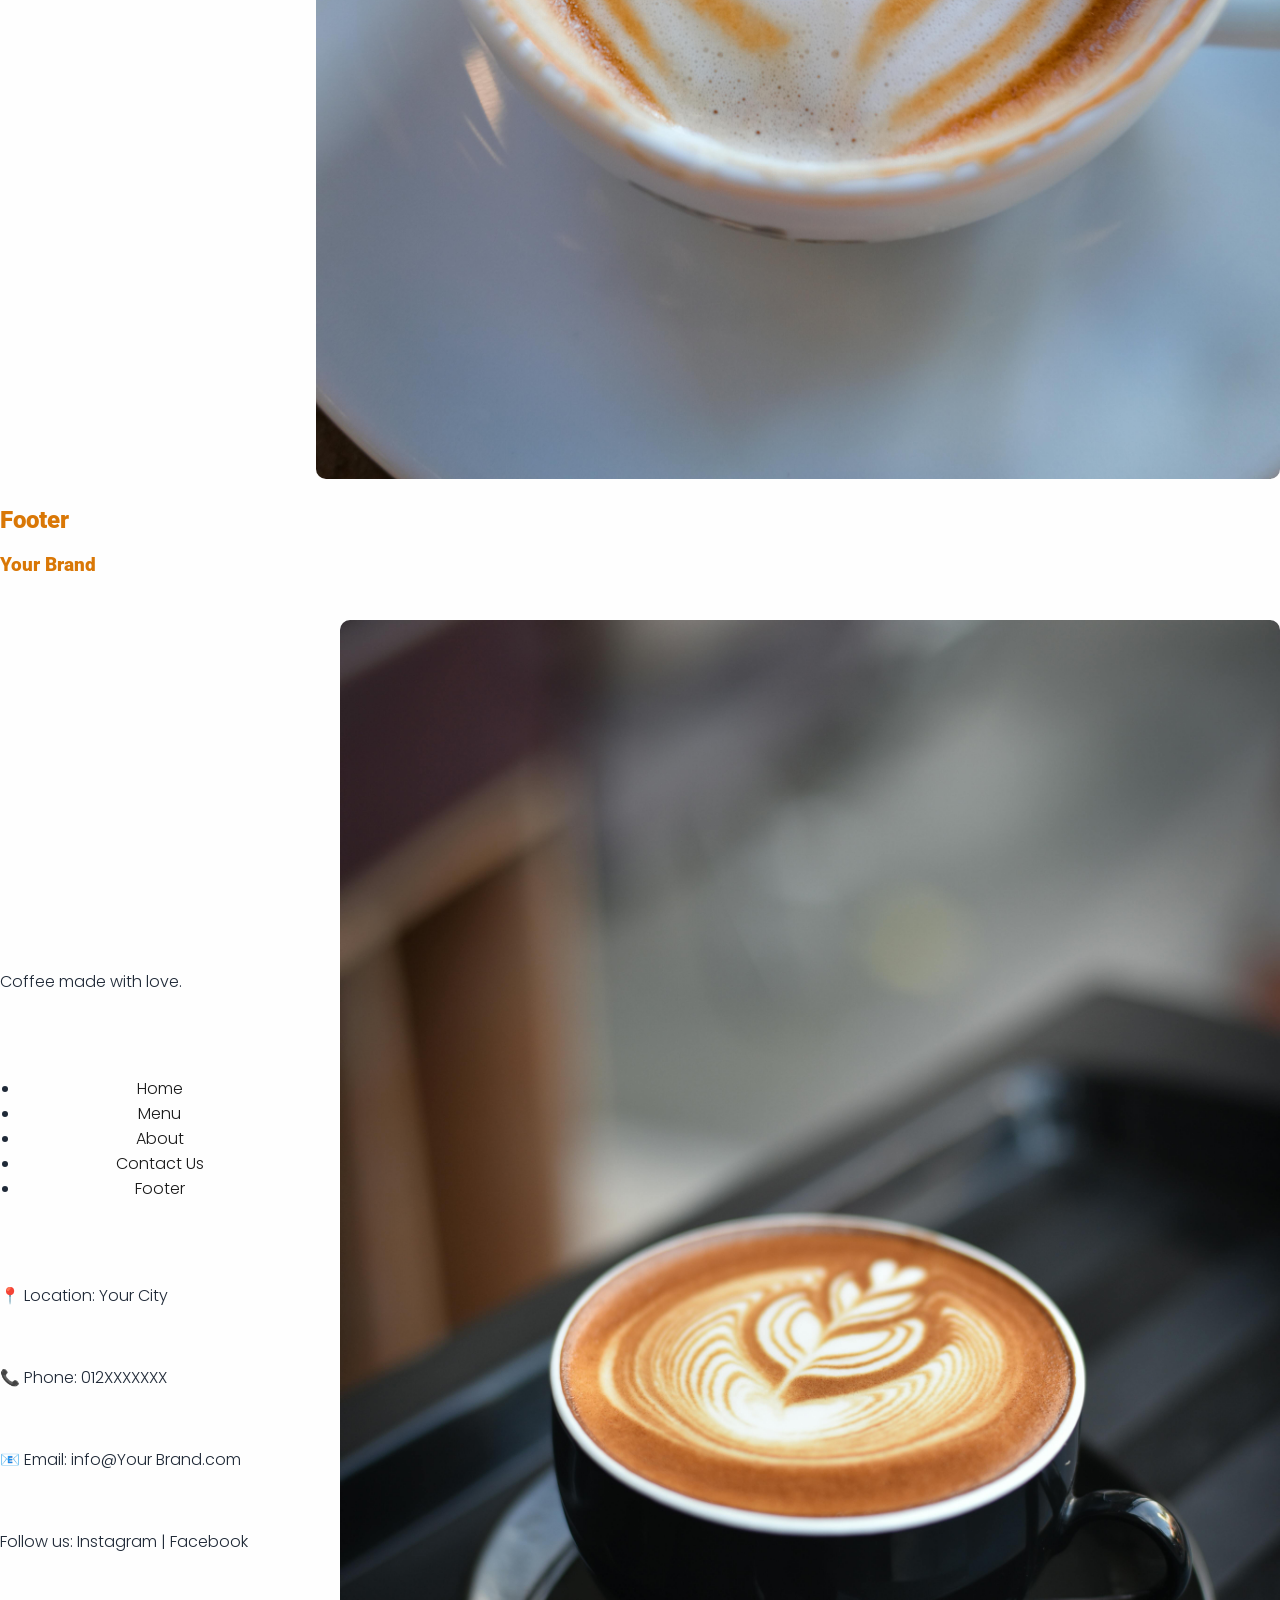
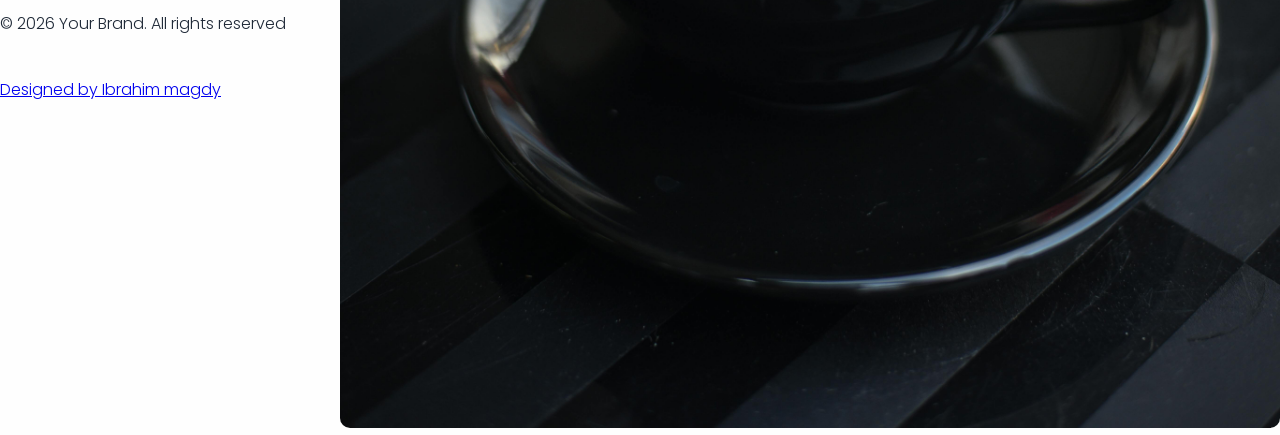
==== commit 16430e2d: "the last" ====
--- a/index.html
+++ b/index.html
@@ -171,51 +171,48 @@
                 <br>
                 <br>
 
-                <div class="flex">
-
-                    <div class="text">
-
-                        <div>
-                            <ul class="box">
-
-                                <li><a href="#Home">Home</a></li>
-
-                                <li><a href="#Menu">Menu</a></li>
-
-                                <li><a href="#About">About</a></li>
-
-                                <li><a href="#Contact">Contact Us</a></li>
-
-                                <li><a href="#Footer">Footer</a></li>
-
-                            </ul>
-
-                        </div>
-                        <br>
-                        <br>
-                        <p>📍 Location: Your City
-                        </p>
-                        <br>
-                        <p>📞 Phone: 012XXXXXXX
-                        </p>
-                        <br>
-                        <p>📧 Email: info@Your Brand.com
-                        </p>
-                        <br>
-                        <p>Follow us:
-                            Instagram | Facebook</p>
-                        <br>
-                        <p>© 2026 <span id="brand">Your Brand</span>. All rights reserved</p>
-                        <br>
-                        <a href="https://wa.me/201080407065" target="_blank">
-                            Designed by Ibrahim magdy
-                        </a>
-                    </div>
-                    <br>
-                    <div>
-                        <img src="pexels-chevanon-312418.jpg" alt="Espresso">
-                    </div>
+
+                <div>
+                    <ul class="box">
+
+                        <li><a href="#Home">Home</a></li>
+
+                        <li><a href="#Menu">Menu</a></li>
+
+                        <li><a href="#About">About</a></li>
+
+                        <li><a href="#Contact">Contact Us</a></li>
+
+                        <li><a href="#Footer">Footer</a></li>
+
+                    </ul>
+
                 </div>
+                <br>
+                <br>
+                <p>📍 Location: Your City
+                </p>
+                <br>
+                <p>📞 Phone: 012XXXXXXX
+                </p>
+                <br>
+                <p>📧 Email: info@Your Brand.com
+                </p>
+                <br>
+                <p>Follow us:
+                    Instagram | Facebook</p>
+                <br>
+                <p>© 2026 <span id="brand">Your Brand</span>. All rights reserved</p>
+                <br>
+                <a href="https://wa.me/201080407065" target="_blank">
+                    Designed by Ibrahim magdy
+                </a>
+            </div>
+            <br>
+            <div>
+                <img src="pexels-chevanon-312418.jpg" alt="Espresso">
+            </div>
+        </div>
 
     </footer>
 
